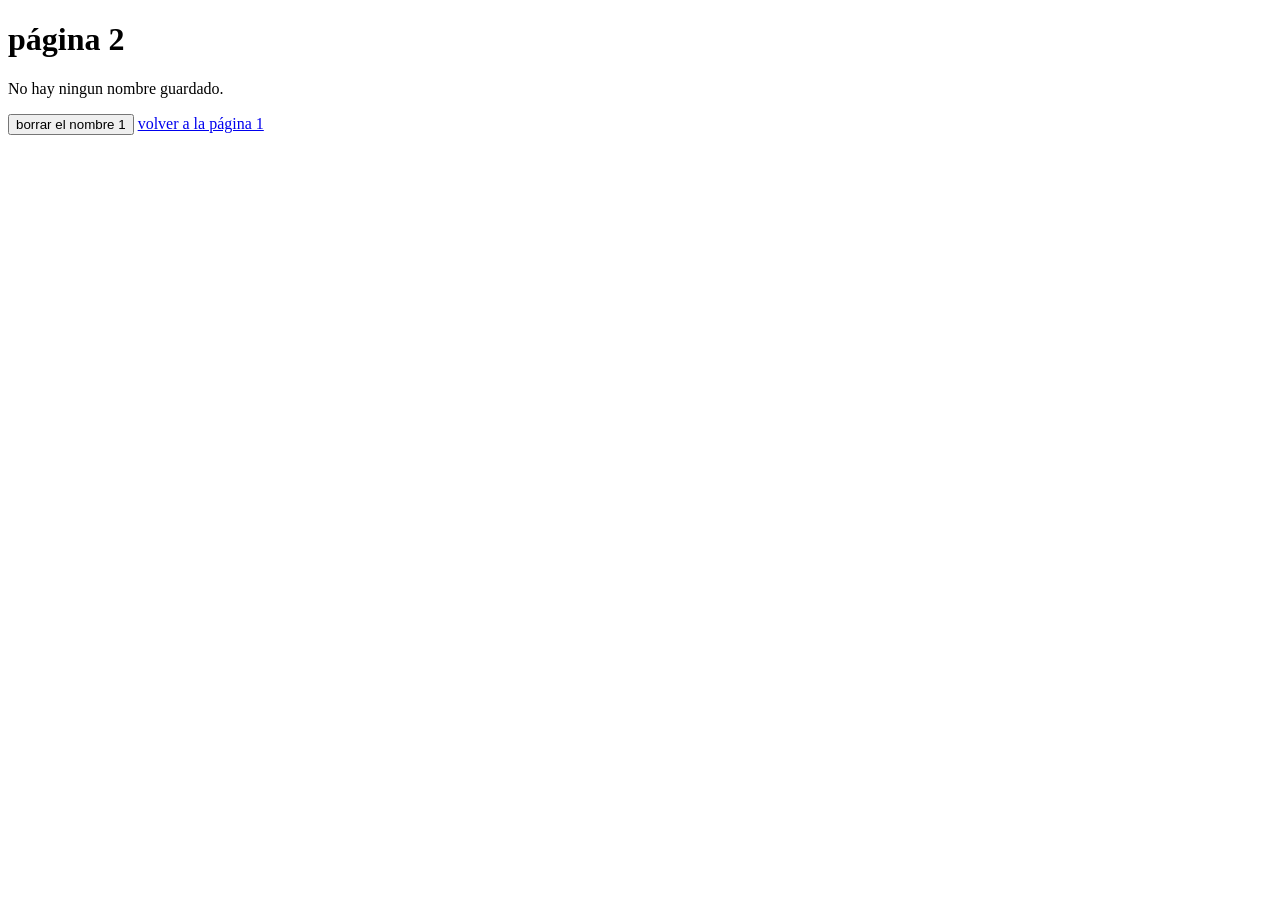
==== taller2.html @ 7904c7f1 "creación archivos html y js" ====
<!DOCTYPE html>
<html lang="en">
<head>
    <meta charset="UTF-8">
    <meta name="viewport" content="width=device-width, initial-scale=1.0">
    <title>página 2</title>
    <script src="taller2.js" defer></script>
</head>
<body>
    <h1>página 2</h1>

    <p id="saludo"></p>
    <button id="btn-borra">borrar el nombre 1</button>
    <a href="taller1.html">volver a la página 1</a>
</body>
</html>
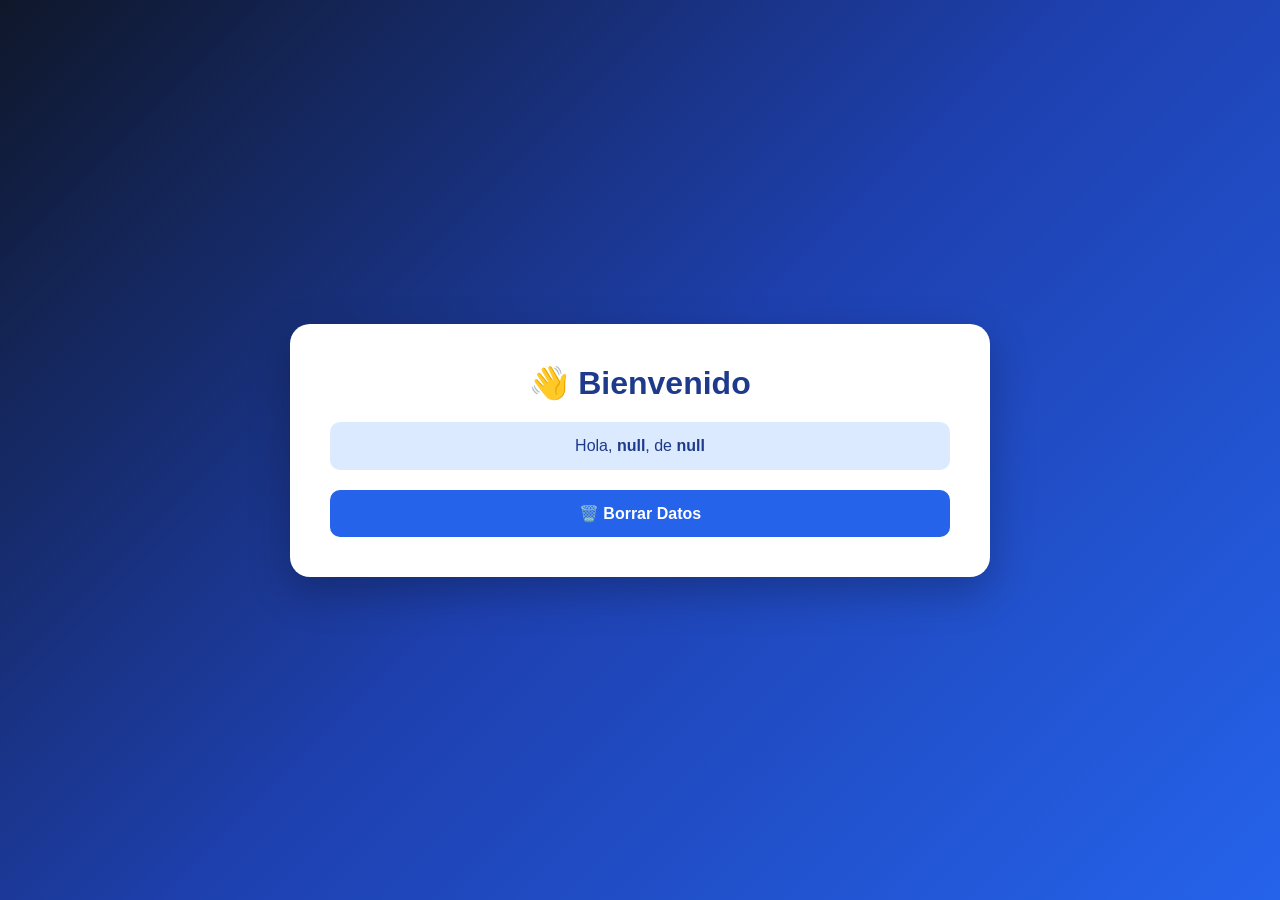
==== commit 901b8256: "CAMBIOS CSS,JS,HTML" ====
--- a/taller2.html
+++ b/taller2.html
@@ -1,16 +1,30 @@
 <!DOCTYPE html>
-<html lang="en">
+<html lang="es">
+
 <head>
     <meta charset="UTF-8">
     <meta name="viewport" content="width=device-width, initial-scale=1.0">
-    <title>página 2</title>
-    <script src="taller2.js" defer></script>
+    <title>Página 2</title>
+    <link rel="stylesheet" href="styles.css"> 
+    <script src="taller2.js"></script>
 </head>
+
 <body>
-    <h1>página 2</h1>
 
-    <p id="saludo"></p>
-    <button id="btn-borra">borrar el nombre 1</button>
-    <a href="taller1.html">volver a la página 1</a>
+    <div class="contenedor">
+
+        <h1>👋 Bienvenido</h1>
+
+        <div id="saludo" class="mensaje"></div>
+
+        <button onclick="borrarDatos()">
+            🗑️ Borrar Datos
+        </button>
+
+    </div>
+
+    
+
 </body>
+
 </html>
--- a/styles.css
+++ b/styles.css
@@ -0,0 +1,84 @@
+*{
+    margin:0;
+    padding:0;
+    box-sizing:border-box;
+}
+
+body{
+    font-family:'Segoe UI',sans-serif;
+    background:linear-gradient(135deg,#0f172a,#1e40af,#2563eb);
+    min-height:100vh;
+    display:flex;
+    justify-content:center;
+    align-items:center;
+    padding:20px;
+}
+
+.contenedor{
+    width:100%;
+    max-width:700px;
+    background:white;
+    padding:40px;
+    border-radius:20px;
+    box-shadow:0 15px 40px rgba(0,0,0,.25);
+}
+
+h1{
+    text-align:center;
+    color:#1e3a8a;
+    margin-bottom:15px;
+}
+
+.subtitulo{
+    text-align:center;
+    color:#64748b;
+    margin-bottom:25px;
+}
+
+label{
+    display:block;
+    margin-top:15px;
+    margin-bottom:5px;
+    font-weight:bold;
+}
+
+input{
+    width:100%;
+    padding:12px;
+    border:2px solid #cbd5e1;
+    border-radius:10px;
+    font-size:16px;
+}
+
+input:focus{
+    outline:none;
+    border-color:#2563eb;
+}
+
+button{
+    width:100%;
+    margin-top:20px;
+    padding:14px;
+    background:#2563eb;
+    color:white;
+    border:none;
+    border-radius:10px;
+    font-size:16px;
+    font-weight:bold;
+    cursor:pointer;
+    transition:0.3s;
+}
+
+button:hover{
+    background:#1d4ed8;
+    transform:translateY(-2px);
+}
+
+.mensaje{
+    margin-top:20px;
+    background:#dbeafe;
+    color:#1e3a8a;
+    padding:15px;
+    border-radius:10px;
+    text-align:center;
+}
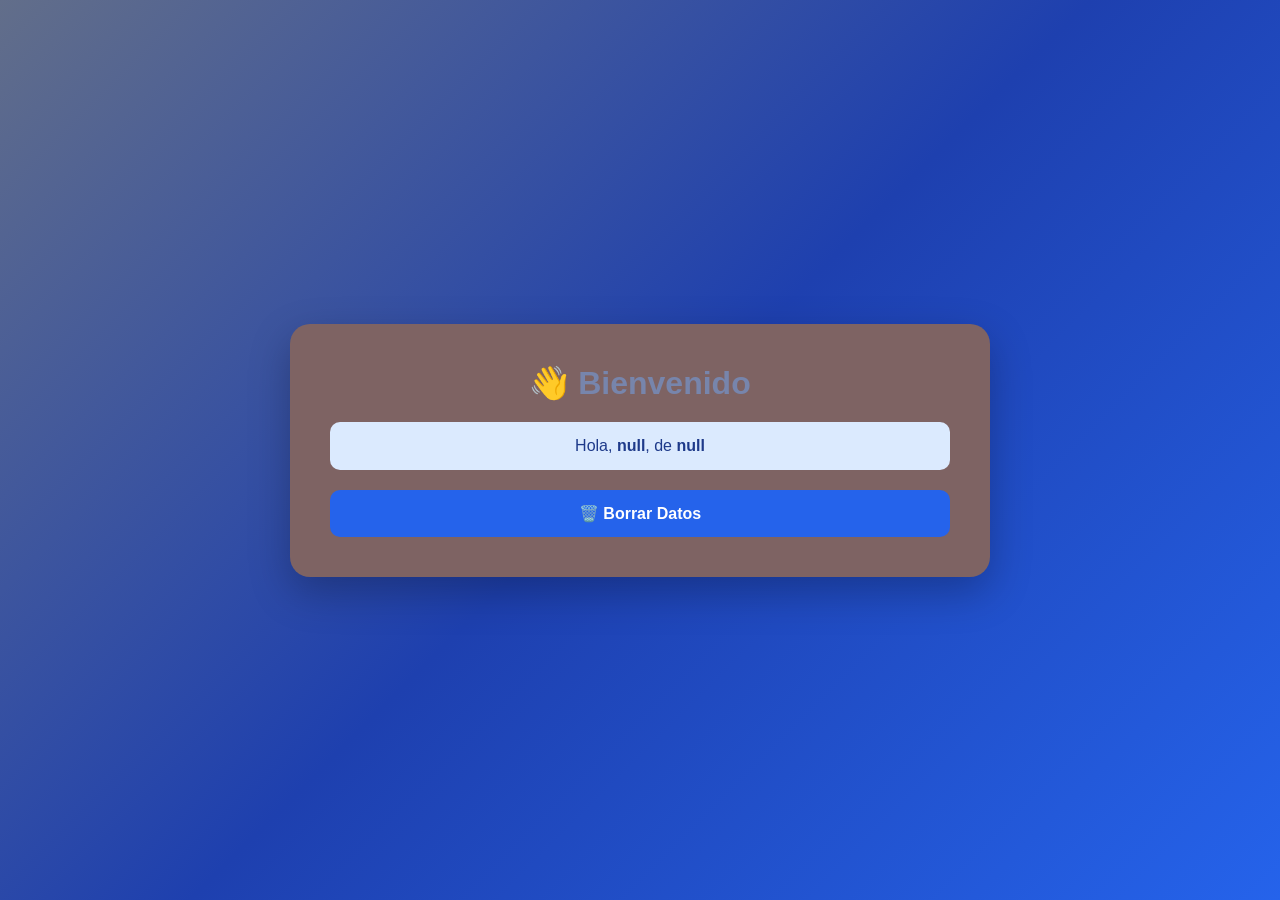
==== commit 75392825: "CAMBIOS EN TODOS" ====
--- a/taller2.html
+++ b/taller2.html
@@ -8,6 +8,7 @@
     <link rel="stylesheet" href="styles.css"> 
     <script src="taller2.js"></script>
 </head>
+
 
 <body>
 
--- a/styles.css
+++ b/styles.css
@@ -6,7 +6,7 @@
 
 body{
     font-family:'Segoe UI',sans-serif;
-    background:linear-gradient(135deg,#0f172a,#1e40af,#2563eb);
+    background:linear-gradient(135deg,#626e8a,#1e40af,#2563eb);
     min-height:100vh;
     display:flex;
     justify-content:center;
@@ -17,7 +17,7 @@
 .contenedor{
     width:100%;
     max-width:700px;
-    background:white;
+    background:rgb(126, 99, 99);
     padding:40px;
     border-radius:20px;
     box-shadow:0 15px 40px rgba(0,0,0,.25);
@@ -25,7 +25,7 @@
 
 h1{
     text-align:center;
-    color:#1e3a8a;
+    color:#7785ac;
     margin-bottom:15px;
 }
 
